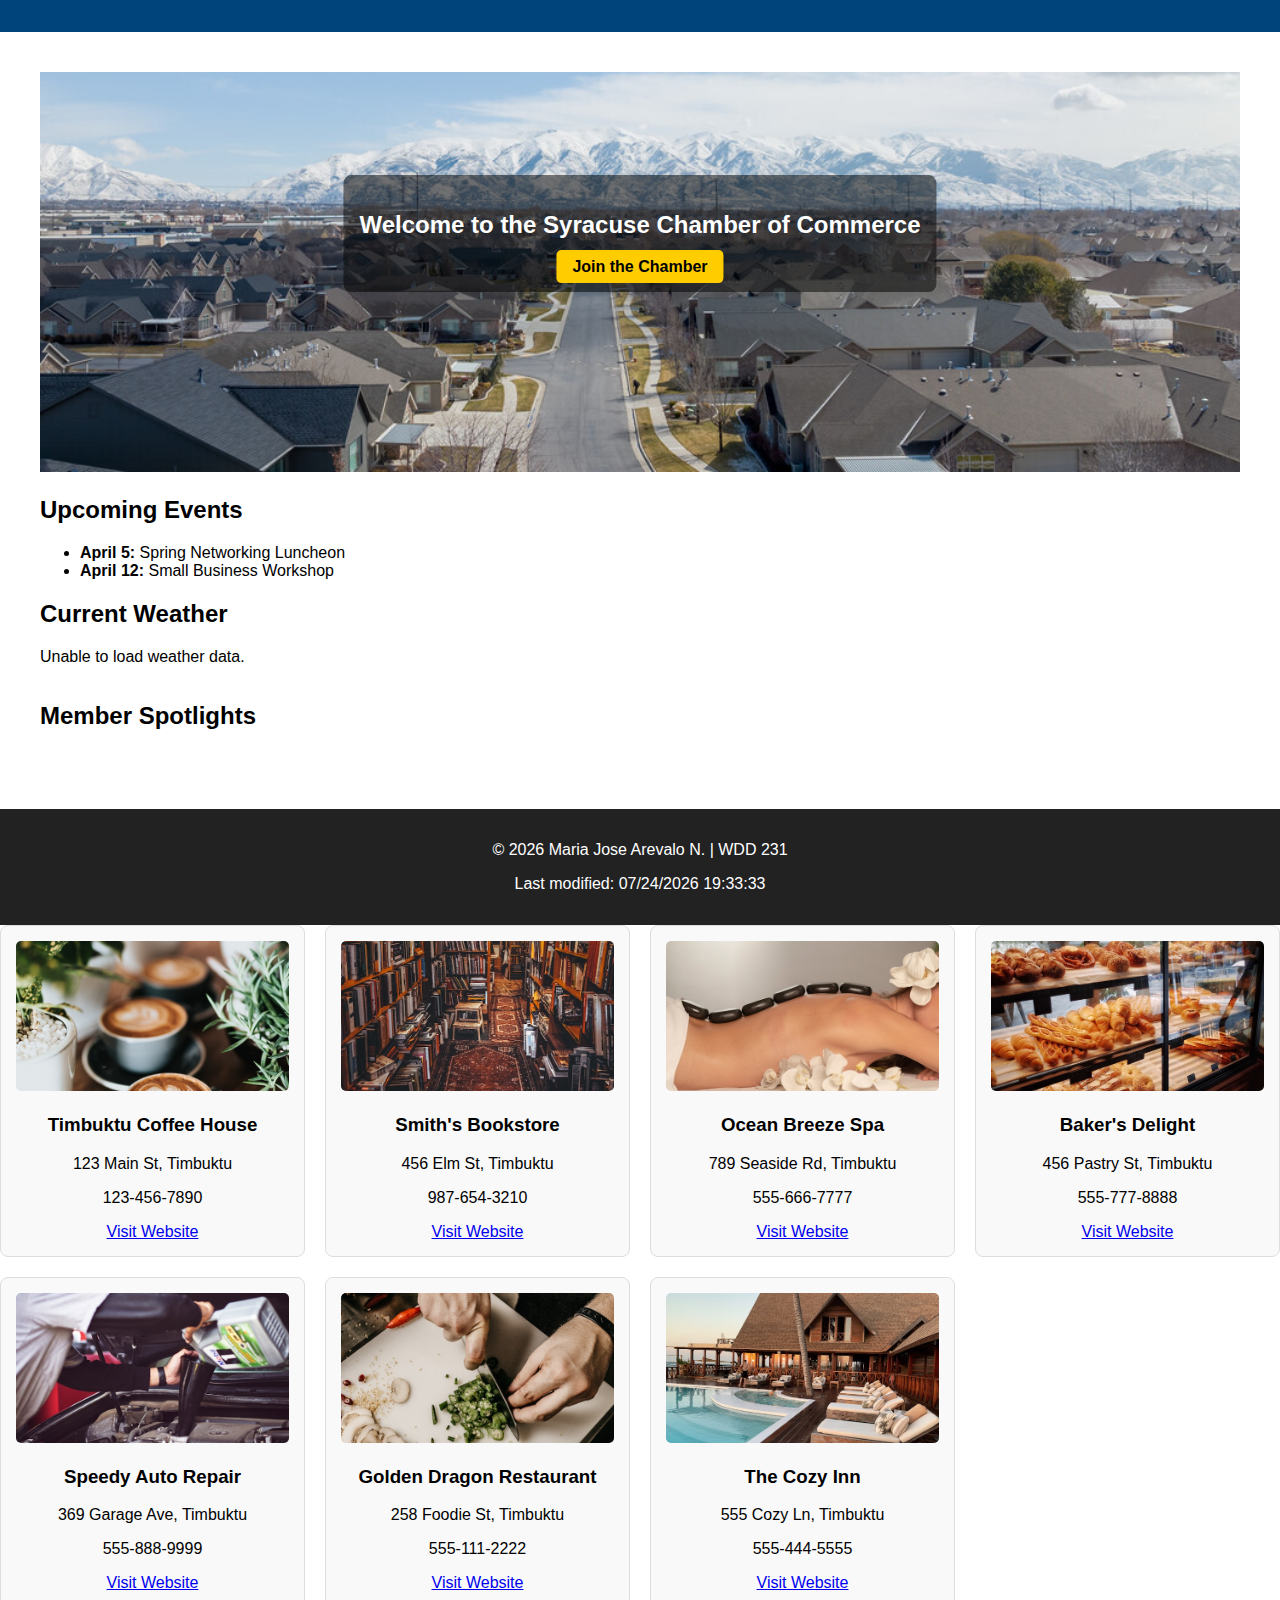
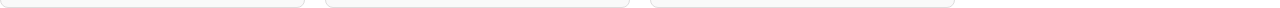
==== chamber/index.html @ 85633215 "renaming homepage" ====
<!DOCTYPE html>
<html lang="en">
<head>
    <meta charset="UTF-8">
    <meta name="viewport" content="width=device-width, initial-scale=1.0">
    <meta name="description" content="Syracuse Chamber of Commerce Directory - A listing of local businesses supporting economic growth.">
    <meta name="author" content="Maria Jose Arevalo N.">
    
    <!-- Facebook Meta Data -->
    <meta property="og:title" content=" Syracuse Chamber of Commerce | Home">
    <meta property="og:type" content="website">
    <meta property="og:image" content="https://unsplash.com/photos/a-couple-of-women-sitting-on-a-couch-FHhbHW4vFxc">
    <meta property="og:url" content="https://cotean17.github.io/wdd231/chamber/chamber.html">

    <title>Syracuse Chamber of Commerce | Home</title>
    <meta name="description" content="Welcome to the Syracuse Chamber of Commerce. Discover events, support local businesses, and join the community.">

    
    <!-- Favicon -->
    <link rel="icon" href="images/favicon.ico" type="image/x-icon">
    
    
    <!-- Main CSS -->
    <link rel="stylesheet" href="css/styles.css">
</head>
<body>

    <header>
        <title>Syracuse Chamber of Commerce | Home</title>
        <meta name="description" content="Welcome to the Syracuse Chamber of Commerce. Discover events, support local businesses, and join the community.">
        <nav>
            <button id="menu-toggle" aria-label="Toggle Menu">&#9776;</button>
            <ul id="nav-menu" class="hidden">
                
                <li><a href="https://cotean17.github.io/wdd231/chamber/chamber" class="active">Home</a></li>
                <li><a href="https://cotean17.github.io/wdd231/chamber/discover.html">Discover</a></li>
                <li><a href="https://cotean17.github.io/wdd231/chamber/directory.html">Directory</a></li>
                <li><a href="https://cotean17.github.io/wdd231/chamber/join.html">Join</a></li>
            </ul>
        </nav>
    </header>

    <main>
        <main>
            <!-- Hero Image -->
            <section class="hero">
              <img src="images/syracuse-ut.jpg" alt="Syracuse Chamber - Local Business Community">
              <div class="hero-text">
                <h2>Welcome to the Syracuse Chamber of Commerce</h2>
                <a href="join.html" class="cta-button">Join the Chamber</a>
              </div>
            </section>
          
            <!-- Current Events Section -->
            <section class="events">
              <h2>Upcoming Events</h2>
              <ul>
                <li><strong>April 5:</strong> Spring Networking Luncheon</li>
                <li><strong>April 12:</strong> Small Business Workshop</li>
              </ul>
            </section>
          
            <!-- Weather Section -->
            <section class="weather">
              <h2>Current Weather</h2>
              <div id="weather">
                <p>Loading weather...</p>
              </div>
            </section>
          
            <!-- Spotlight Section -->
            <section class="spotlights">
              <h2>Member Spotlights</h2>
              <div id="spotlight-container"></div>
            </section>
          </main>
          
    </main>

    <footer>
        <p>&copy; <span id="year"></span> Maria Jose Arevalo N. | WDD 231</p>
        <p>Last modified: <span id="lastModified"></span></p>
    </footer>

    <script src="js/scripts.js"></script>
    <script src="js/spotlight.js"></script>
    <script src="js/weather.js"></script>

  <!-- Cards will be injected here -->
</section>
<section id="members-container" class="grid">
  <!-- Cards will be injected here -->
</section>

</body>
</html>
---- chamber/css/styles.css ----
body {
    font-family: Arial, sans-serif;
    margin: 0;
    padding: 0;
}

header {
    background: #00447C;
    color: white;
    text-align: center;
    padding: 1em;
}
/* Hero section */
.hero {
    position: relative;
    text-align: center;
  }
  
  .hero img {
    width: 100%;
    height: auto;
    max-height: 400px;
    object-fit: cover;
  }
  
  .hero-text {
    position: absolute;
    top: 40%;
    left: 50%;
    transform: translate(-50%, -50%);
    color: white;
    background: rgba(0, 0, 0, 0.5);
    padding: 1rem;
    border-radius: 0.5rem;
  }
  
  .cta-button {
    background-color: #ffcc00;
    color: #000;
    padding: 0.5rem 1rem;
    text-decoration: none;
    font-weight: bold;
    border-radius: 5px;
  }
  
  /* Spotlight section */
  .spotlights {
    display: grid;
    gap: 1rem;
    grid-template-columns: repeat(auto-fit, minmax(250px, 1fr));
  }
  
  .spotlight-card {
    border: 1px solid #ccc;
    padding: 1rem;
    background: #f9f9f9;
    border-radius: 0.5rem;
    text-align: center;
  }
  
/* Default nav styles */
nav ul {
    list-style: none;
    display: flex;
    justify-content: center;
    gap: 1rem;
    padding: 0;
    margin: 0;
  }
  
  nav ul li a {
    text-decoration: none;
    color: white;
    font-weight: bold;
  }
  
  /* Wayfinding: highlight active page */
  nav ul li a.active {
    text-decoration: underline;
    color: yellow;
  }
  
  /* Responsive nav */
  #menu-toggle {
    display: none;
    background: none;
    color: white;
    font-size: 2rem;
    border: none;
    cursor: pointer;
    margin: 1rem;
  }
  
  .hidden {
    display: none;
  }
  
  /* Mobile layout */
  @media (max-width: 768px) {
    nav ul {
      flex-direction: column;
      background-color: #00447C;
      position: absolute;
      top: 60px;
      width: 100%;
      text-align: center;
    }
  
    #menu-toggle {
      display: block;
    }
  
    nav ul.hidden {
      display: none;
    }
  
    nav ul:not(.hidden) {
      display: flex;
    }
  }
  

main {
    padding: 20px;
}

#members-container {
    gap: 20px;
}
/* Grid View */
.grid {
    display: grid;
    grid-template-columns: repeat(auto-fit, minmax(250px, 1fr));
}

.grid .member-card {
    background: #f9f9f9;
    padding: 15px;
    text-align: center;
    border: 1px solid #ddd;
    border-radius: 8px;
}


/* List View */
.list {
    display: flex;
    flex-direction: column;
}

.list .member-card {
    display: flex;
    align-items: center;
    background: #fff;
    padding: 10px;
    border-bottom: 1px solid #ddd;
}

.list .member-card img {
    width: 100px; /* Smaller image for list view */
    height: auto;
    margin-right: 15px;
}

/* Uniform Image Styling */
.member-card img {
    width: 100%;  /* Ensures the image fills the container */
    height: 150px; /* Fixed height for consistency */
    object-fit: cover; /* Crop images to fit uniformly */
    border-radius: 5px;
}

.member-card {
    border: 1px solid #ddd;
    padding: 15px;
    text-align: center;
    background: #f9f9f9;
}

footer {
    background: #222;
    color: white;
    text-align: center;
    padding: 1em;
    margin-top: 20px;
}
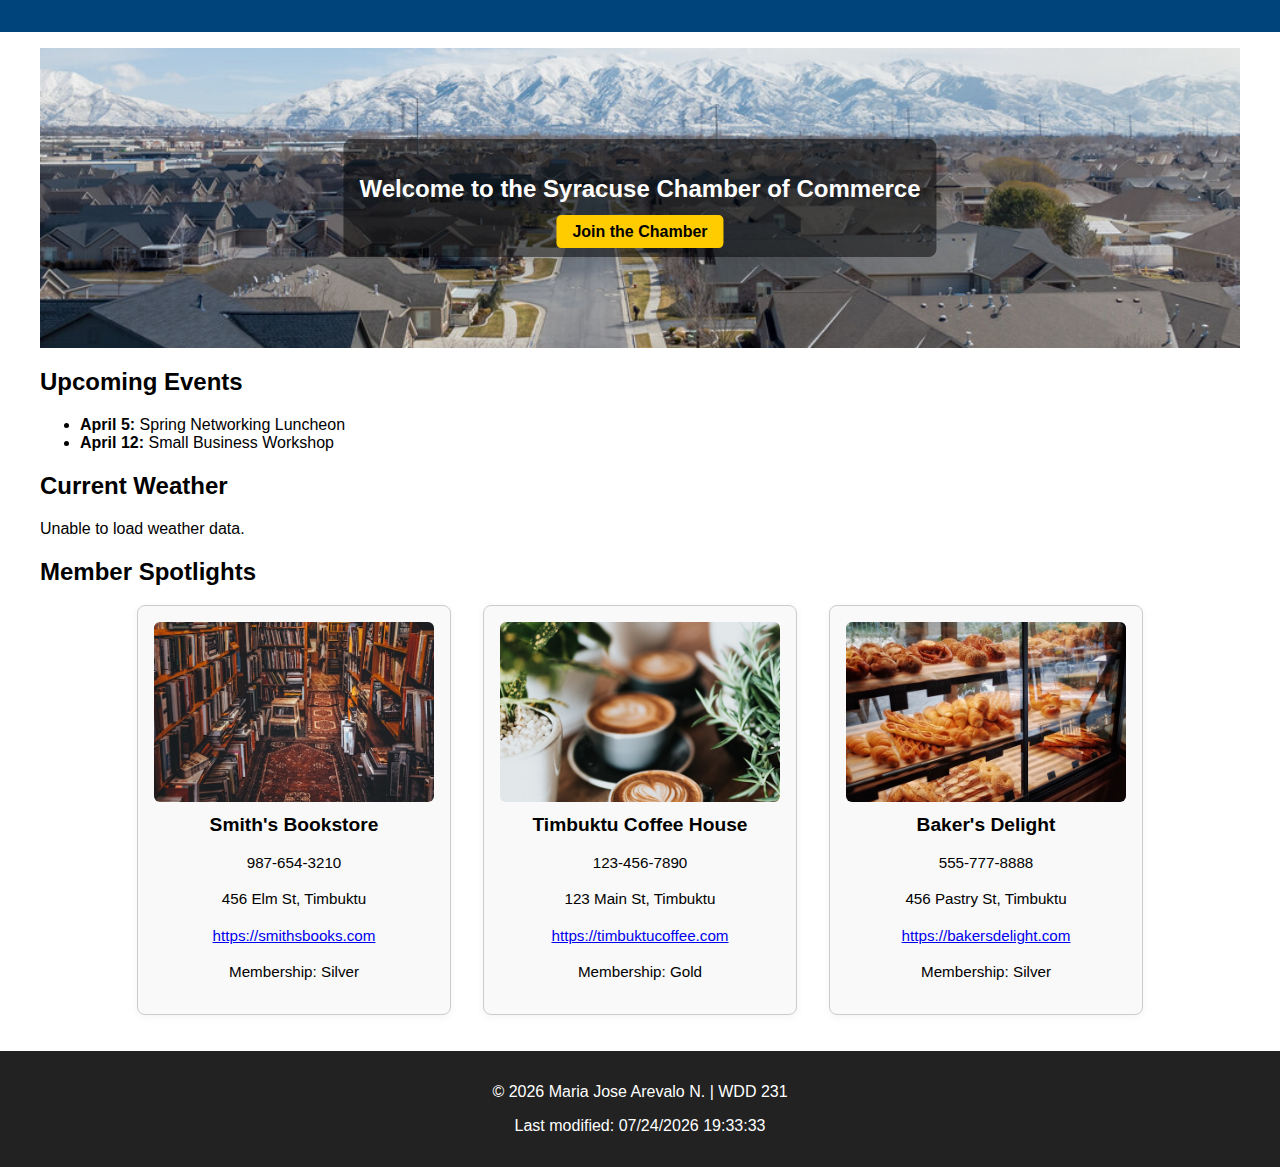
==== commit 962e9b6d: "correcting home page w3" ====
--- a/chamber/index.html
+++ b/chamber/index.html
@@ -1,96 +1,76 @@
 <!DOCTYPE html>
 <html lang="en">
 <head>
-    <meta charset="UTF-8">
-    <meta name="viewport" content="width=device-width, initial-scale=1.0">
-    <meta name="description" content="Syracuse Chamber of Commerce Directory - A listing of local businesses supporting economic growth.">
-    <meta name="author" content="Maria Jose Arevalo N.">
-    
-    <!-- Facebook Meta Data -->
-    <meta property="og:title" content=" Syracuse Chamber of Commerce | Home">
-    <meta property="og:type" content="website">
-    <meta property="og:image" content="https://unsplash.com/photos/a-couple-of-women-sitting-on-a-couch-FHhbHW4vFxc">
-    <meta property="og:url" content="https://cotean17.github.io/wdd231/chamber/chamber.html">
+  <meta charset="UTF-8" />
+  <meta name="viewport" content="width=device-width, initial-scale=1.0" />
+  <meta name="description" content="Welcome to the Syracuse Chamber of Commerce. Discover events, support local businesses, and join the community." />
+  <meta name="author" content="Maria Jose Arevalo N." />
 
-    <title>Syracuse Chamber of Commerce | Home</title>
-    <meta name="description" content="Welcome to the Syracuse Chamber of Commerce. Discover events, support local businesses, and join the community.">
+  <!-- Facebook Meta -->
+  <meta property="og:title" content="Syracuse Chamber of Commerce | Home" />
+  <meta property="og:type" content="website" />
+  <meta property="og:image" content="images/syracuse-ut.jpg" />
+  <meta property="og:url" content="https://cotean17.github.io/wdd231/chamber/" />
 
-    
-    <!-- Favicon -->
-    <link rel="icon" href="images/favicon.ico" type="image/x-icon">
-    
-    
-    <!-- Main CSS -->
-    <link rel="stylesheet" href="css/styles.css">
+  <title>Syracuse Chamber of Commerce | Home</title>
+  <link rel="icon" href="images/favicon.ico" type="image/x-icon" />
+  <link rel="stylesheet" href="css/styles.css" />
 </head>
+
 <body>
+  <header>
+    <nav>
+      <button id="menu-toggle" aria-label="Toggle Menu">&#9776;</button>
+      <ul id="nav-menu" class="hidden">
+        <li><a href="index.html" class="active">Home</a></li>
+        <li><a href="discover.html">Discover</a></li>
+        <li><a href="directory.html">Directory</a></li>
+        <li><a href="join.html">Join</a></li>
+      </ul>
+    </nav>
+  </header>
 
-    <header>
-        <title>Syracuse Chamber of Commerce | Home</title>
-        <meta name="description" content="Welcome to the Syracuse Chamber of Commerce. Discover events, support local businesses, and join the community.">
-        <nav>
-            <button id="menu-toggle" aria-label="Toggle Menu">&#9776;</button>
-            <ul id="nav-menu" class="hidden">
-                
-                <li><a href="https://cotean17.github.io/wdd231/chamber/chamber" class="active">Home</a></li>
-                <li><a href="https://cotean17.github.io/wdd231/chamber/discover.html">Discover</a></li>
-                <li><a href="https://cotean17.github.io/wdd231/chamber/directory.html">Directory</a></li>
-                <li><a href="https://cotean17.github.io/wdd231/chamber/join.html">Join</a></li>
-            </ul>
-        </nav>
-    </header>
+  <main class="container">
+    <!-- Hero -->
+    <section class="hero">
+      <img src="images/syracuse-ut.jpg" alt="Syracuse Chamber - Local Business Community" />
+      <div class="hero-text">
+        <h2>Welcome to the Syracuse Chamber of Commerce</h2>
+        <a href="join.html" class="cta-button">Join the Chamber</a>
+      </div>
+    </section>
 
-    <main>
-        <main>
-            <!-- Hero Image -->
-            <section class="hero">
-              <img src="images/syracuse-ut.jpg" alt="Syracuse Chamber - Local Business Community">
-              <div class="hero-text">
-                <h2>Welcome to the Syracuse Chamber of Commerce</h2>
-                <a href="join.html" class="cta-button">Join the Chamber</a>
-              </div>
-            </section>
-          
-            <!-- Current Events Section -->
-            <section class="events">
-              <h2>Upcoming Events</h2>
-              <ul>
-                <li><strong>April 5:</strong> Spring Networking Luncheon</li>
-                <li><strong>April 12:</strong> Small Business Workshop</li>
-              </ul>
-            </section>
-          
-            <!-- Weather Section -->
-            <section class="weather">
-              <h2>Current Weather</h2>
-              <div id="weather">
-                <p>Loading weather...</p>
-              </div>
-            </section>
-          
-            <!-- Spotlight Section -->
-            <section class="spotlights">
-              <h2>Member Spotlights</h2>
-              <div id="spotlight-container"></div>
-            </section>
-          </main>
-          
-    </main>
+    <!-- Events -->
+    <section class="events">
+      <h2>Upcoming Events</h2>
+      <ul>
+        <li><strong>April 5:</strong> Spring Networking Luncheon</li>
+        <li><strong>April 12:</strong> Small Business Workshop</li>
+      </ul>
+    </section>
 
-    <footer>
-        <p>&copy; <span id="year"></span> Maria Jose Arevalo N. | WDD 231</p>
-        <p>Last modified: <span id="lastModified"></span></p>
-    </footer>
+    <!-- Weather -->
+    <section class="weather">
+      <h2>Current Weather</h2>
+      <div id="weather">
+        <p>Loading weather...</p>
+      </div>
+    </section>
 
-    <script src="js/scripts.js"></script>
-    <script src="js/spotlight.js"></script>
-    <script src="js/weather.js"></script>
+    <!-- Spotlights -->
+    <section class="spotlights">
+      <h2>Member Spotlights</h2>
+      <div id="spotlight-container"></div>
+    </section>
+  </main>
 
-  <!-- Cards will be injected here -->
-</section>
-<section id="members-container" class="grid">
-  <!-- Cards will be injected here -->
-</section>
+  <footer>
+    <p>&copy; <span id="year"></span> Maria Jose Arevalo N. | WDD 231</p>
+    <p>Last modified: <span id="lastModified"></span></p>
+  </footer>
 
+  <script src="js/scripts.js"></script>
+  <script src="js/spotlight.js"></script>
+  <script src="js/weather.js"></script>
 </body>
 </html>
--- a/chamber/css/styles.css
+++ b/chamber/css/styles.css
@@ -11,7 +11,7 @@
     padding: 1em;
 }
 /* Hero section */
-.hero {
+/* .hero {
     position: relative;
     text-align: center;
   }
@@ -32,7 +32,7 @@
     background: rgba(0, 0, 0, 0.5);
     padding: 1rem;
     border-radius: 0.5rem;
-  }
+  }*/
   
   .cta-button {
     background-color: #ffcc00;
@@ -44,11 +44,11 @@
   }
   
   /* Spotlight section */
-  .spotlights {
-    display: grid;
-    gap: 1rem;
-    grid-template-columns: repeat(auto-fit, minmax(250px, 1fr));
-  }
+  /*.spotlights {*/
+  /*  display: grid;*/
+  /*  gap: 1rem;*/
+  /*  grid-template-columns: repeat(auto-fit, minmax(250px, 1fr));*/
+  /*}*/
   
   .spotlight-card {
     border: 1px solid #ccc;
@@ -184,3 +184,87 @@
     padding: 1em;
     margin-top: 20px;
 }
+/* Mobile fix for hero text */
+@media (max-width: 600px) {
+  .hero-text {
+    top: 50%;
+    transform: translate(-50%, -50%);
+    padding: 0.5rem;
+    font-size: 0.9rem;
+    width: 90%;
+  }
+
+  .cta-button {
+    display: inline-block;
+    margin-top: 0.5rem;
+  }
+}
+
+.hero {
+  position: relative;
+  text-align: center;
+  height: 300px; /* adjust as needed */
+}
+
+.hero img {
+  width: 100%;
+  height: 100%;
+  object-fit: cover;
+}
+.hero-text {
+  position: absolute;
+  top: 50%;
+  left: 50%;
+  transform: translate(-50%, -50%);
+  background: rgba(0, 0, 0, 0.5);
+  color: white;
+  padding: 1rem;
+  border-radius: 0.5rem;
+  max-width: 90%;
+  text-wrap: balance; /* optional for even spacing */
+}
+
+/* === Fix for spotlights === */
+.container {
+  max-width: 1200px;
+  margin: 0 auto;
+  padding: 1rem;
+}
+
+#spotlight-container {
+  display: flex;
+  flex-wrap: wrap;
+  justify-content: center;
+  gap: 2rem;
+}
+
+.spotlight-card {
+  background: #f9f9f9;
+  border: 1px solid #ccc;
+  border-radius: 0.5rem;
+  padding: 1rem;
+  text-align: center;
+  width: 280px;
+  box-shadow: 0 2px 8px rgba(0, 0, 0, 0.05);
+}
+
+.spotlight-card img {
+  width: 100%;
+  height: 180px;
+  object-fit: cover;
+  border-radius: 6px;
+}
+
+.spotlight-card h3 {
+  font-size: 1.2rem;
+  margin-top: 0.5rem;
+  margin-bottom: 0.25rem;
+  word-wrap: break-word;
+}
+
+.spotlight-card p,
+.spotlight-card a {
+  font-size: 0.95rem;
+  line-height: 1.4;
+  word-wrap: break-word;
+}
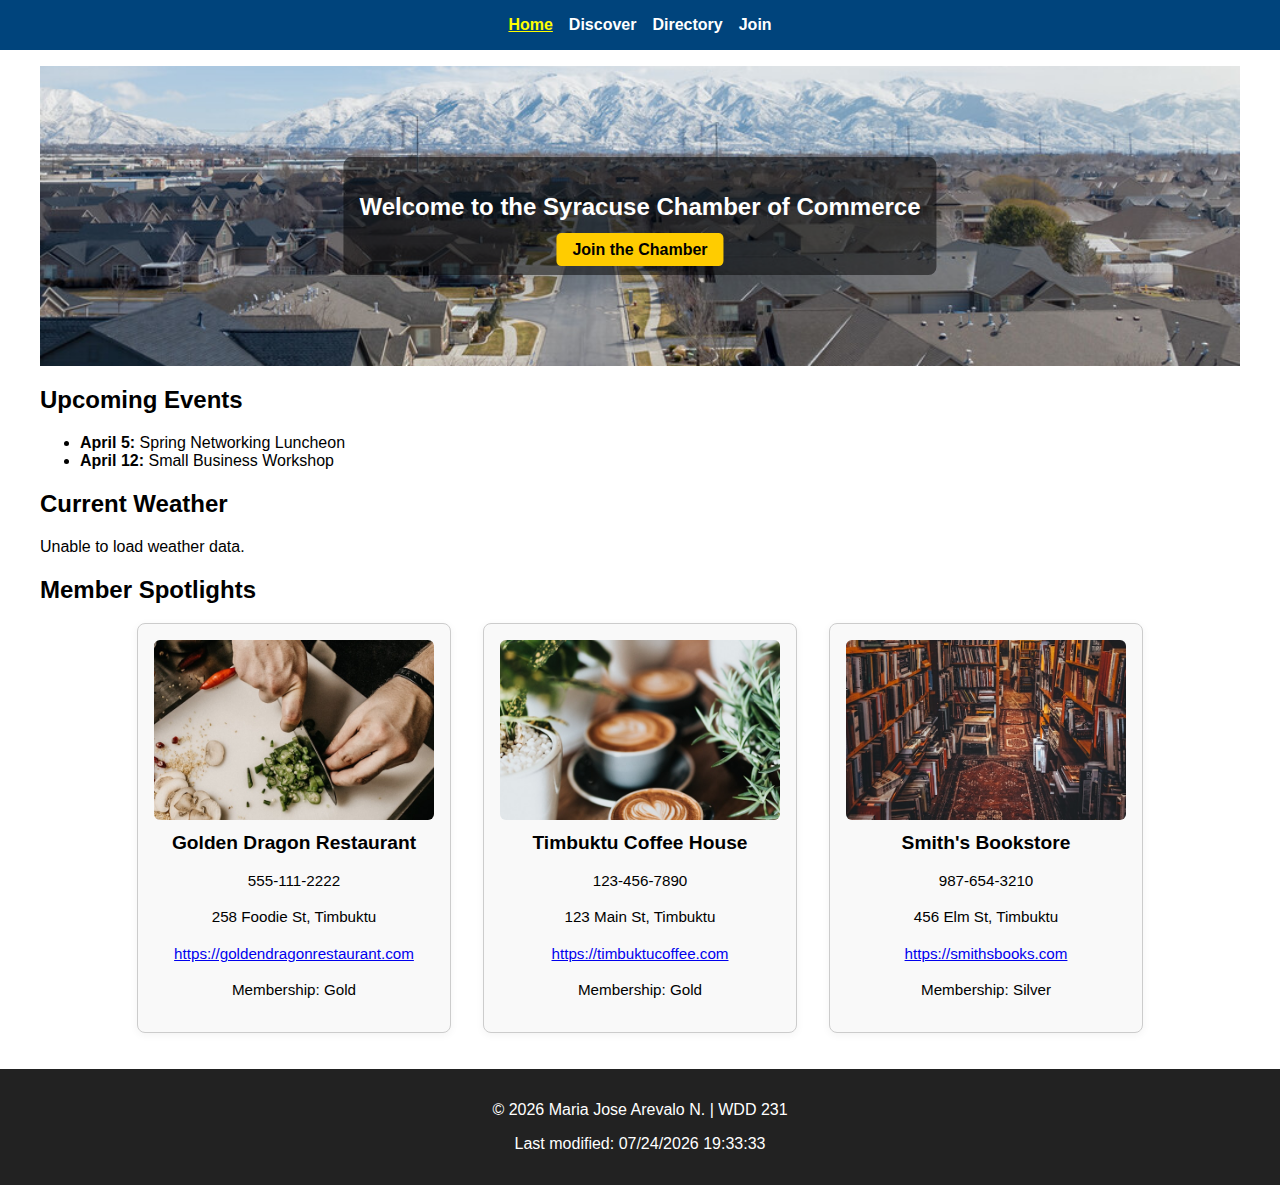
==== commit a0a26221: "fixing w3" ====
--- a/chamber/index.html
+++ b/chamber/index.html
@@ -22,10 +22,10 @@
     <nav>
       <button id="menu-toggle" aria-label="Toggle Menu">&#9776;</button>
       <ul id="nav-menu" class="hidden">
-        <li><a href="index.html" class="active">Home</a></li>
-        <li><a href="discover.html">Discover</a></li>
-        <li><a href="directory.html">Directory</a></li>
-        <li><a href="join.html">Join</a></li>
+        <li><a href="https://cotean17.github.io/wdd231/index.html" class="active">Home</a></li>
+        <li><a href="https://cotean17.github.io/wdd231/chamber/discover.html">Discover</a></li>
+        <li><a href="https://cotean17.github.io/directory.html">Directory</a></li>
+        <li><a href="https://cotean17.github.io/wdd231/chamber/join.html">Join</a></li>
       </ul>
     </nav>
   </header>
--- a/chamber/css/styles.css
+++ b/chamber/css/styles.css
@@ -80,44 +80,42 @@
     color: yellow;
   }
   
-  /* Responsive nav */
+ /* === Default/Desktop view === */
+#menu-toggle {
+  display: none; /* hide by default */
+  background: none;
+  color: white;
+  font-size: 2rem;
+  border: none;
+  cursor: pointer;
+  margin: 1rem;
+}
+
+/* === Mobile view (≤768px) === */
+@media (max-width: 768px) {
   #menu-toggle {
+    display: block; /* show only on mobile */
+  }
+
+  nav ul {
+    flex-direction: column;
+    background-color: #00447C;
+    position: absolute;
+    top: 60px;
+    width: 100%;
+    text-align: center;
+    z-index: 1000;
+  }
+
+  nav ul.hidden {
     display: none;
-    background: none;
-    color: white;
-    font-size: 2rem;
-    border: none;
-    cursor: pointer;
-    margin: 1rem;
-  }
-  
-  .hidden {
-    display: none;
-  }
-  
-  /* Mobile layout */
-  @media (max-width: 768px) {
-    nav ul {
-      flex-direction: column;
-      background-color: #00447C;
-      position: absolute;
-      top: 60px;
-      width: 100%;
-      text-align: center;
-    }
-  
-    #menu-toggle {
-      display: block;
-    }
-  
-    nav ul.hidden {
-      display: none;
-    }
-  
-    nav ul:not(.hidden) {
-      display: flex;
-    }
-  }
+  }
+
+  nav ul:not(.hidden) {
+    display: flex;
+  }
+}
+
   
 
 main {
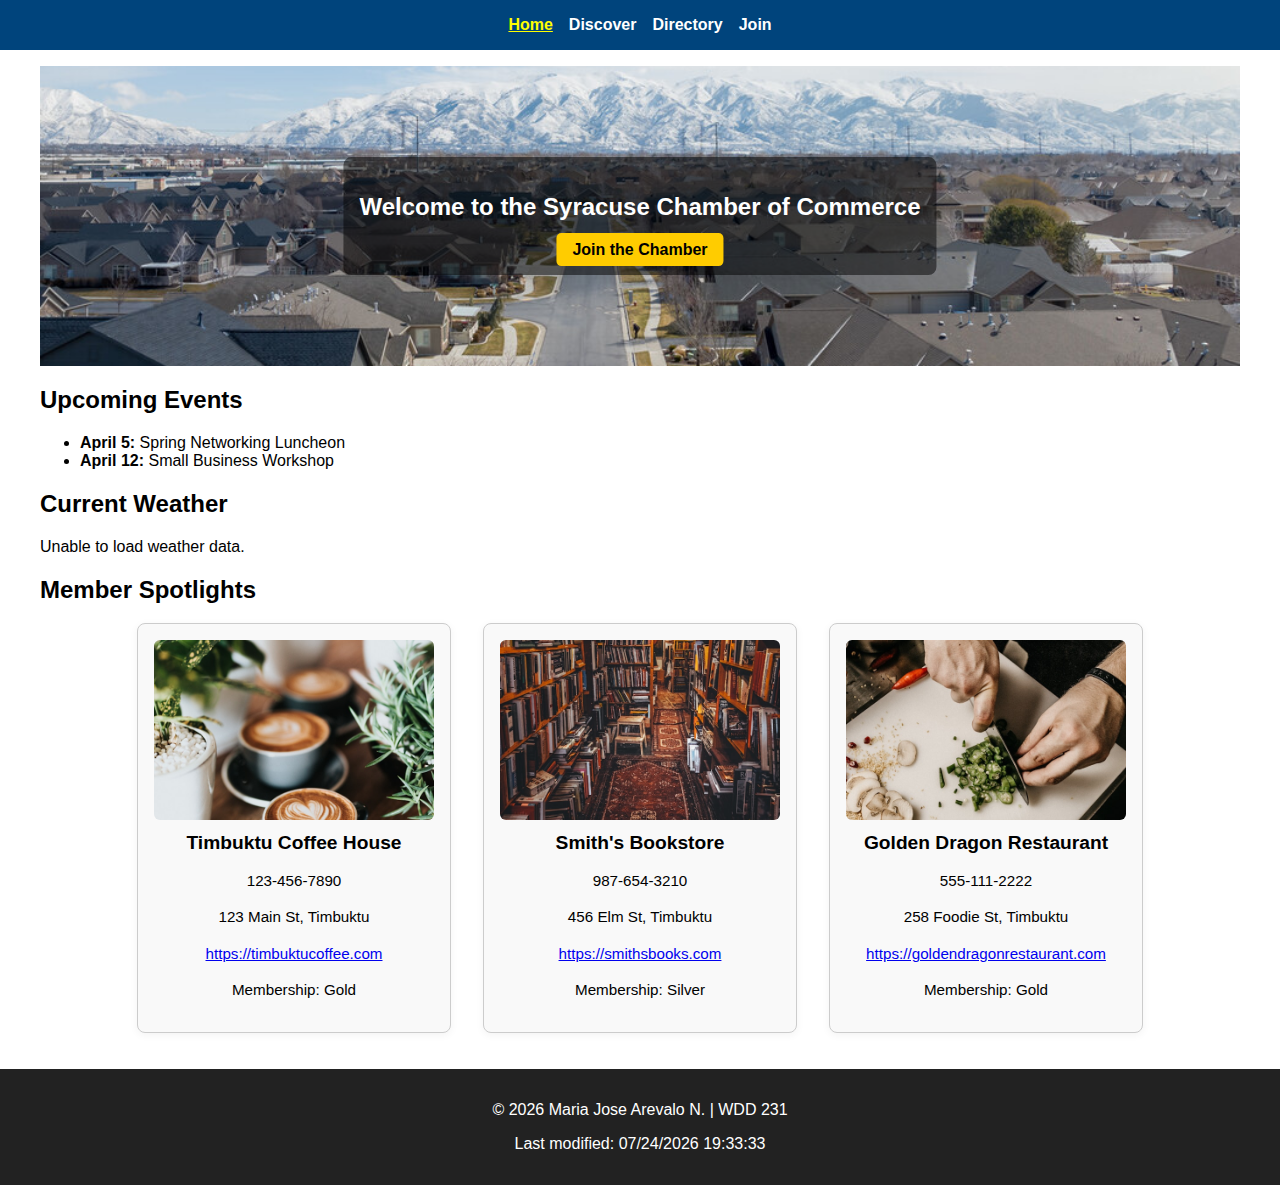
==== commit 61dd5b80: "correcting more links" ====
--- a/chamber/index.html
+++ b/chamber/index.html
@@ -24,7 +24,7 @@
       <ul id="nav-menu" class="hidden">
         <li><a href="https://cotean17.github.io/wdd231/index.html" class="active">Home</a></li>
         <li><a href="https://cotean17.github.io/wdd231/chamber/discover.html">Discover</a></li>
-        <li><a href="https://cotean17.github.io/directory.html">Directory</a></li>
+        <li><a href="https://cotean17.github.io/chamber/directory.html">Directory</a></li>
         <li><a href="https://cotean17.github.io/wdd231/chamber/join.html">Join</a></li>
       </ul>
     </nav>
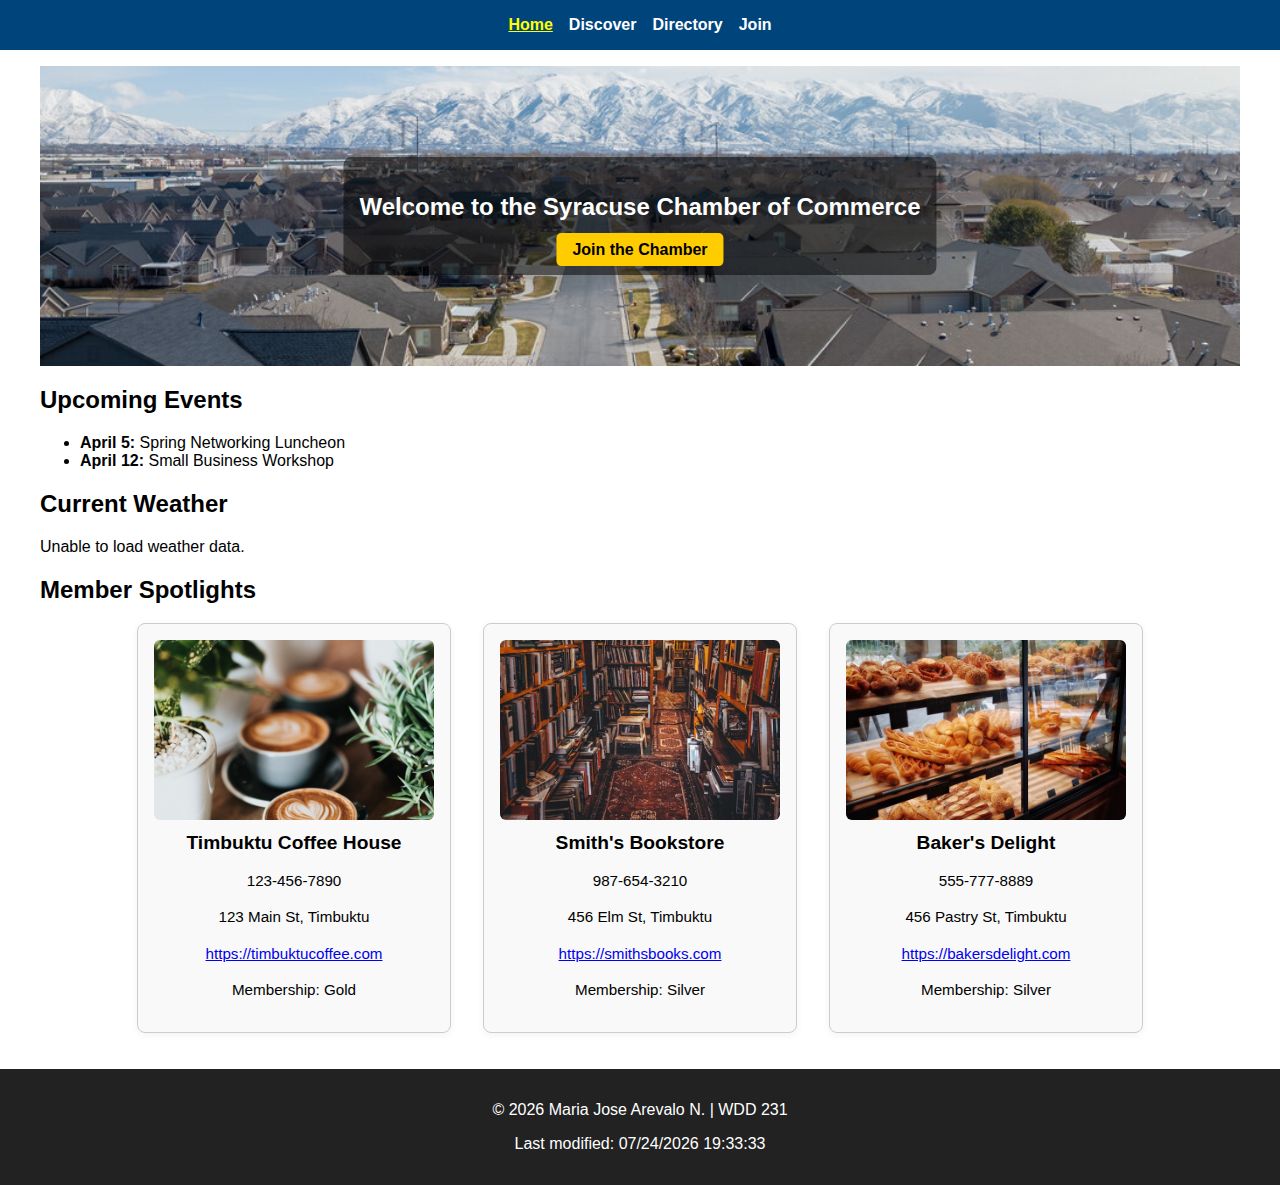
==== commit 5b84c3f1: "directory link" ====
--- a/chamber/index.html
+++ b/chamber/index.html
@@ -24,7 +24,7 @@
       <ul id="nav-menu" class="hidden">
         <li><a href="https://cotean17.github.io/wdd231/index.html" class="active">Home</a></li>
         <li><a href="https://cotean17.github.io/wdd231/chamber/discover.html">Discover</a></li>
-        <li><a href="https://cotean17.github.io/chamber/directory.html">Directory</a></li>
+        <li><a href="https://cotean17.github.io/wdd231/chamber/directory.html">Directory</a></li>
         <li><a href="https://cotean17.github.io/wdd231/chamber/join.html">Join</a></li>
       </ul>
     </nav>
